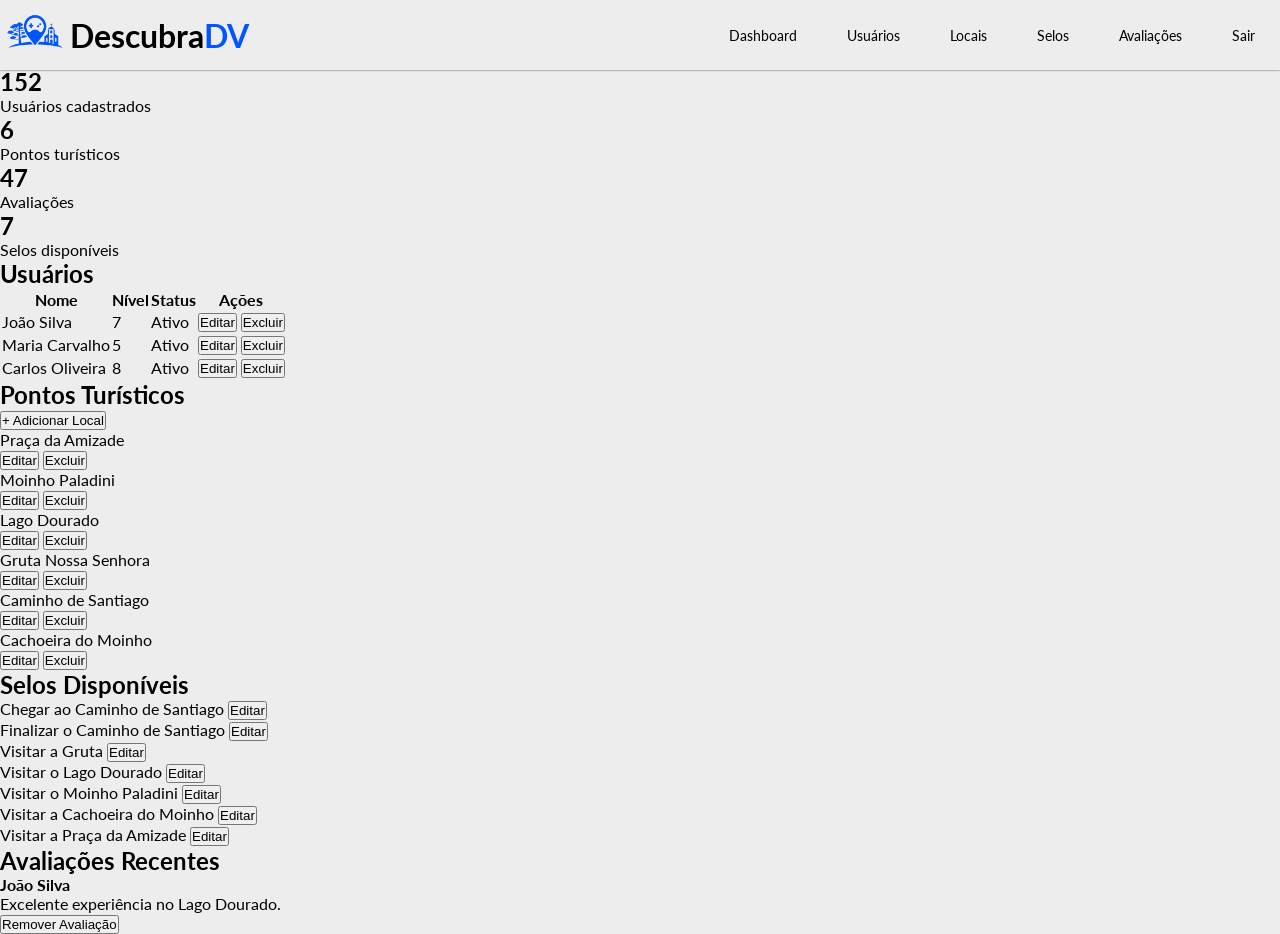
==== admin.html @ 50036736 "Create admin.html" ====
<!DOCTYPE html>

<html lang="pt-br">

<head>
    <meta charset="UTF-8">
    <meta name="viewport" content="width=device-width, initial-scale=1.0">

<link rel="preconnect" href="https://fonts.gstatic.com">
<link href="https://fonts.googleapis.com/css2?family=Lato:wght@400;700;900&display=swap" rel="stylesheet">

<link rel="stylesheet" href="/styles/style.css">
<link rel="stylesheet" href="/styles/style-admin.css">

<title>Painel Administrativo - DescubraDV</title>
```

</head>

<body>

<header class="navbar">
    <div class="brand-container">
        <img src="images/logo.png" alt="logo" class="logo">

    <h1 class="brand">
        Descubra<span>DV</span>
    </h1>
</div>

<nav>
    <ul class="menu">
        <li><a href="#">Dashboard</a></li>
        <li><a href="#">Usuários</a></li>
        <li><a href="#">Locais</a></li>
        <li><a href="#">Selos</a></li>
        <li><a href="#">Avaliações</a></li>
        <li><a href="#">Sair</a></li>
    </ul>
</nav>

</header>

<section class="admin-panel">

<div class="admin-header">
    <h1>Painel Administrativo</h1>
    <p>Gerencie usuários, locais, selos e avaliações.</p>
</div>

<div class="dashboard-cards">

    <div class="card">
        <h2>152</h2>
        <p>Usuários cadastrados</p>
    </div>

    <div class="card">
        <h2>6</h2>
        <p>Pontos turísticos</p>
    </div>

    <div class="card">
        <h2>47</h2>
        <p>Avaliações</p>
    </div>

    <div class="card">
        <h2>7</h2>
        <p>Selos disponíveis</p>
    </div>

</div>

<div class="admin-content">

    <div class="admin-section">

        <h2>Usuários</h2>

        <table>
            <thead>
                <tr>
                    <th>Nome</th>
                    <th>Nível</th>
                    <th>Status</th>
                    <th>Ações</th>
                </tr>
            </thead>

            <tbody>
                <tr>
                    <td>João Silva</td>
                    <td>7</td>
                    <td>Ativo</td>
                    <td>
                        <button class="btn-edit">Editar</button>
                        <button class="btn-delete">Excluir</button>
                    </td>
                </tr>

                <tr>
                    <td>Maria Carvalho</td>
                    <td>5</td>
                    <td>Ativo</td>
                    <td>
                        <button class="btn-edit">Editar</button>
                        <button class="btn-delete">Excluir</button>
                    </td>
                </tr>

                <tr>
                    <td>Carlos Oliveira</td>
                    <td>8</td>
                    <td>Ativo</td>
                    <td>
                        <button class="btn-edit">Editar</button>
                        <button class="btn-delete">Excluir</button>
                    </td>
                </tr>
            </tbody>
        </table>

    </div>

    <div class="admin-section">

        <h2>Pontos Turísticos</h2>

        <button class="btn-add">+ Adicionar Local</button>

        <div class="places-list">

            <div class="place-item">
                <span>Praça da Amizade</span>
                <div>
                    <button class="btn-edit">Editar</button>
                    <button class="btn-delete">Excluir</button>
                </div>
            </div>

            <div class="place-item">
                <span>Moinho Paladini</span>
                <div>
                    <button class="btn-edit">Editar</button>
                    <button class="btn-delete">Excluir</button>
                </div>
            </div>

            <div class="place-item">
                <span>Lago Dourado</span>
                <div>
                    <button class="btn-edit">Editar</button>
                    <button class="btn-delete">Excluir</button>
                </div>
            </div>

            <div class="place-item">
                <span>Gruta Nossa Senhora</span>
                <div>
                    <button class="btn-edit">Editar</button>
                    <button class="btn-delete">Excluir</button>
                </div>
            </div>

            <div class="place-item">
                <span>Caminho de Santiago</span>
                <div>
                    <button class="btn-edit">Editar</button>
                    <button class="btn-delete">Excluir</button>
                </div>
            </div>

            <div class="place-item">
                <span>Cachoeira do Moinho</span>
                <div>
                    <button class="btn-edit">Editar</button>
                    <button class="btn-delete">Excluir</button>
                </div>
            </div>

        </div>

    </div>

    <div class="admin-section">

        <h2>Selos Disponíveis</h2>

        <div class="places-list">

            <div class="place-item">
                <span>Chegar ao Caminho de Santiago</span>
                <button class="btn-edit">Editar</button>
            </div>

            <div class="place-item">
                <span>Finalizar o Caminho de Santiago</span>
                <button class="btn-edit">Editar</button>
            </div>

            <div class="place-item">
                <span>Visitar a Gruta</span>
                <button class="btn-edit">Editar</button>
            </div>

            <div class="place-item">
                <span>Visitar o Lago Dourado</span>
                <button class="btn-edit">Editar</button>
            </div>

            <div class="place-item">
                <span>Visitar o Moinho Paladini</span>
                <button class="btn-edit">Editar</button>
            </div>

            <div class="place-item">
                <span>Visitar a Cachoeira do Moinho</span>
                <button class="btn-edit">Editar</button>
            </div>

            <div class="place-item">
                <span>Visitar a Praça da Amizade</span>
                <button class="btn-edit">Editar</button>
            </div>

        </div>

    </div>

    <div class="admin-section">

        <h2>Avaliações Recentes</h2>

        <div class="review-admin">
            <h4>João Silva</h4>
            <p>Excelente experiência no Lago Dourado.</p>

            <button class="btn-delete">
                Remover Avaliação
            </button>
        </div>

    </div>

</div>

</section>

</body>
</html>
---- styles/style.css ----
:root {
  --cor-principal: #0055FF;
}
:root {
  --cor-secundaria: #ededed;
}
:root {
  --principal-clara: #e0eafb;
}
:root {
  --principal-escura: #002368;
}

* {
    margin: 0;
    padding: 0;
    box-sizing: border-box;
}

/**********/
/*NAV BAR*/
/*********/
ul {
    list-style: none;
}

body {
    background-color: var(--cor-secundaria);
    font-family: 'Lato', sans-serif;
    overflow-x: hidden;
}

.navbar {
    position: fixed;
    top: 0;
    display: flex;
    justify-content: space-between;
    align-items: center;
    width: 100%;
    background-color: var(--cor-secundaria);
    box-shadow: 0px 0px 2px rgb(72, 71, 71);
}

.brand-container {
    display: flex;
    align-items: center;
}

.logo {
    width: 10%;
}

.brand {
    color: rgb(0, 0, 0);
}

.brand span {
    color: var(--cor-principal);
    letter-spacing: -8%;
}

.menu {
    display: flex;
}

.menu li {
    position: relative;
}

.menu li a {
    padding: 25px;
    color: black;
    text-decoration: none;
    font-size: 14px;
    display: block;
}

.menu li a:hover {
    color: var(--cor-secundaria);
    background-color: var(--cor-principal);
}


.profile {
    display: flex;
    align-items: center;
    gap: 5px;
    padding: 0 20px;
}

.profile-info {
    display: flex;
    flex-direction: column;
    align-items: flex-end;
}

.profile-info p {
    margin: 0;
    font-size: 14px;
    font-weight: bold;
}

.xp-bar {
    width: 100px;
    height: 10px;
    background-color: #cfcfcf;
    border-radius: 20px;
    overflow: hidden;
    margin-top: 5px;
}

.xp-fill {
    width: 70%;
    height: 100%;
    background-color: var(--cor-principal);
}

.profile img {
    width: 55px;
    height: 55px;
    border-radius: 50%;
    object-fit: cover;
}

/**********/
/*HOME PAGE*/
/*********/

.home{
    display: flex;
    flex-direction: column;
    align-items:center;
    justify-content: center;
    height: 100vh;
    background: url('/images/cidade.jpg');
    background-size: cover;
    background-color: rgba(0, 0, 0, 0.5);
    background-blend-mode: darken;
}

.home h1{
    font-size: 70px;
    color: var(--cor-secundaria);
    font-weight: 700;
}

.search-box{
    margin:30px;
    width: 500px;
    height: 40px;

    display: flex;
    align-items: center;

    background: var(--cor-secundaria);
    border-radius: 45px;

    overflow: hidden;
    border-color: #002368;
    box-shadow: 0px 5px 15px black;
}

.search-box button{
    width: 70px;
    height:100%;

    border: none;

    background: var(--cor-principal);
    color: var(--cor-secundaria);
    cursor: pointer;
}

.search-box button:hover{
    background: var(--principal-escura); 
}

.search-box input{
    font-size: 15px;
    flex: 1;
    border: none;
    outline: none;
    height:100%;
    padding: 0 20px;
}

.search{
    height: 30px;
}

/**********/
/* SELOS */
/*********/

.badges{
    background-color: var(--principal-clara);
    height: 100vh;
}

.badges .content{
    padding: 50px;
    margin: 0 auto;
}

.badges .badges-container{
    display: grid;
    grid-template-columns: repeat(4, 1fr);
    gap: 40px;
}

.badges .badges-container .badge{
    display: flex;
    flex-direction: column;
    align-items: flex-start;
    padding: 20px;
    background-color: var(--cor-secundaria);
    border-radius: 10px;
    box-shadow: 0 0 5px var(--principal-escura);
}

.badges .badges-container .badge:hover{
    transition: all 0.3s ease;
    box-shadow: 0 0 10px var(--principal-escura);
    cursor: pointer;
}

.badges .badges-container .badge .progress-bar{
    width: 100px;
    height: 10px;
    background-color: #cfcfcf;
    border-radius: 20px;
    overflow: hidden;
    margin-top: 5px;
}

.badges .badges-container .badge .progress-bar .xp-fill1{
    background-color: var(--cor-principal);
    width: 100%;
    height: 100%
}

.badges .badges-container .badge .progress-bar .xp-fill2{
    background-color: var(--cor-principal);
    width: 50%;
    height: 100%
}

.badges .badges-container .badge .progress-bar .xp-fill3{
    background-color: var(--cor-principal);
    width: 0%;
    height: 100%
}

.badges .badges-container img{
    height: 100px;
}

.badges .text h2{
    font-size: 40px;
}

.badges .text p{
    font-size: 20px;
    margin-top: 20px;
    margin-bottom: 20px;
}

/**********/
/* REVIEWS */
/*********/

.reviews{
    background-color: var(--cor-secundaria);
    height: 100vh;
    display: flex;
    flex-direction: column;
    justify-content: center;
}

.reviews .review-block{
    padding: 50px;
    background-color: var(--principal-clara);
    height: 70%;
    width: 100%;
    margin: 0 auto;
    box-shadow: 0 0 8px var(--principal-escura);
}

.reviews .review-block h2{
    font-size: 40px;
}

.reviews .review-block p{
    font-size: 20px;
    margin-top: 20px;
}

.reviews .review-block .comments{
    display: flex;
    gap: 40px;
    margin-top: 40px;
}

.reviews .review-block .comments .comment{
    padding: 20px;
    width: 30%;
    background-color: var(--cor-secundaria);
    border-radius: 10px;
    box-shadow: 0 0 5px var(--principal-escura);
}

.reviews .review-block .comments .comment img{
    width: 110px;
    padding: 10px 0;
}

/**********/
/* LUGARES */
/*********/

.places{
    padding: 50px;
    background-color: var(--principal-clara);
}

.places .images{
    display: grid;
    grid-template-columns: repeat(3, 1fr);
    gap: 40px;
    justify-items: center;
}

.places .images img{
    width: 300px;
    height: 250px;
    object-fit: cover;
    border-radius: 10px;
    box-shadow: 0 0 5px var(--principal-escura);
}

.places .images img:hover{
    transition: all 0.3s ease;
    width: 320px;
    height: 270px;
    margin: -20px;
    box-shadow: 0 0 10px var(--principal-escura);
    filter: brightness(90%);
    cursor: pointer;
}

/**********/
/* RANKING */
/*********/

.ranking{
    background-color: var(--cor-secundaria);
    height: 100vh;
    display: flex;
    flex-direction: column;
    justify-content: center;
}

.ranking img{
    width: 60px;
}

.ranking .top-tier{
    display: flex;
    justify-content: center;
    gap: 10px;
    margin-top: 100px;
}

.ranking .top-tier .tier{
    width: 15%;
    display: flex;
    flex-direction: column;
    align-items: center;
    gap: 10px;
    padding: 20px;
    background-color: var(--principal-escura);
    color: var(--cor-secundaria);
    border-radius: 5px;
    box-shadow: 0 0 5px var(--principal-escura);
}

.ranking .top-tier .tier img{
    width: 80px;
}

.ranking .bottom-tier{
    display: flex;
    flex-direction: column;
    align-items: center;
    gap: 10px;
    margin-top: 40px;
}

.ranking .bottom-tier h3{
    font-size: 20px;
}

.ranking .bottom-tier p{
    font-size: 16px;
}

.ranking .bottom-tier .tier{
    height: 15%;
    width: 80%;
    display: flex;
    gap: 10px;
    align-items: center;
    padding: 10px 20px;
    background-color: var(--principal-clara);
    border-radius: 5px;
    box-shadow: 0 0 5px var(--principal-escura);
}

.ranking .your-position{
    margin-top: 5px;
    height: 10%;
    width: 100%;
    display: flex;
    gap: 10px;
    align-items: center;
    padding: 10px 20px;
    background-color: var(--principal-clara);
    border-radius: 5px;
    box-shadow: 0 0 5px var(--principal-escura);
}

/**********************/
/* RESPONSIVIDADE */
/**********************/

@media (max-width: 1032px){

    .menu{
        flex-wrap: wrap;
        justify-content: center;
    }

    .badges .badges-container{
        grid-template-columns: repeat(2, 1fr);
    }

    .reviews .review-block .comments{
        flex-wrap: wrap;
        justify-content: center;
    }

    .reviews .review-block .comments .comment{
        width: 45%;
    }

    .places .images{
        grid-template-columns: repeat(2, 1fr);
    }

    .ranking .top-tier{
        flex-wrap: wrap;
    }

    .ranking .top-tier .tier{
        width: 30%;
    }
}

/**********/
/* CELULAR */
/**********/

@media (max-width: 768px){

    /**********/
    /* NAVBAR */
    /**********/

    .navbar{
        flex-direction: column;
        padding: 10px 0;
    }

    .brand-container{
        justify-content: center;
    }

    .menu{
        justify-content: center;
    }

    .menu li a{
        padding: 15px;
        font-size: 13px;
    }

    .profile{
        margin-top: 10px;
    }

    /**********/
    /* HOME */
    /**********/

    .home h1{
        font-size: 40px;
        text-align: center;
        padding: 0 20px;
    }

    .search-box{
        width: 90%;
    }

    /**********/
    /* SELOS */
    /**********/

    .badges{
        height: auto;
        padding: 50px 0;
    }

    .badges .content{
        padding: 20px;
    }

    .badges .badges-container{
        grid-template-columns: 1fr;
    }

    /**********/
    /* REVIEWS */
    /**********/

    .reviews{
        height: auto;
        padding: 50px 0;
    }

    .reviews .review-block{
        width: 95%;
        height: auto;
        padding: 20px;
    }

    .reviews .review-block .comments{
        flex-direction: column;
        align-items: center;
    }

    .reviews .review-block .comments .comment{
        width: 100%;
    }

    /**********/
    /* LUGARES */
    /**********/

    .places .images{
        grid-template-columns: 1fr;
    }

    .places .images img{
        width: 100%;
        max-width: 320px;
    }

    .places .images img:hover{
        width: 100%;
        margin: 0;
    }

    /**********/
    /* RANKING */
    /**********/

    .ranking{
        height: auto;
        padding: 50px 0;
    }

    .ranking .top-tier{
        flex-direction: column;
        align-items: center;
    }

    .ranking .top-tier .tier{
        width: 90%;
    }

    .ranking .bottom-tier .tier{
        width: 95%;
    }

    .ranking .your-position{
        width: 95%;
        margin: 20px auto;
    }
}
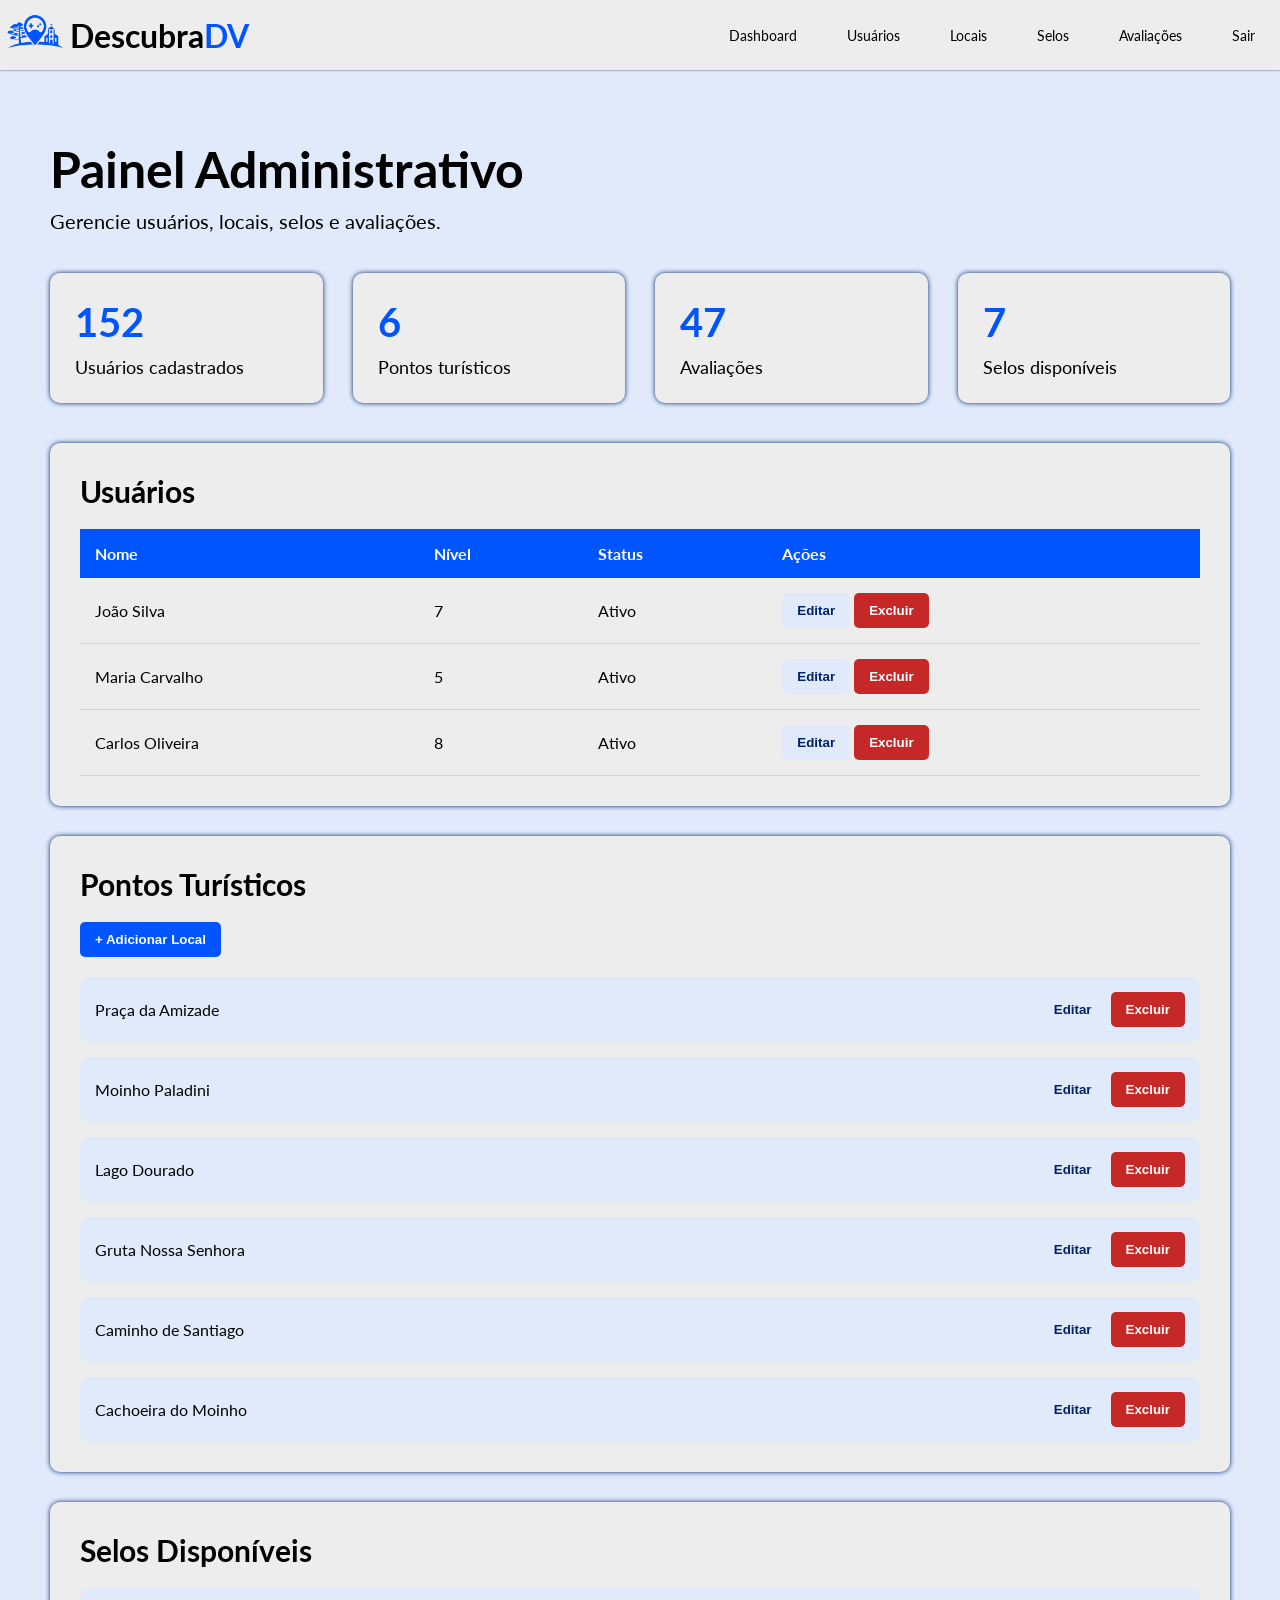
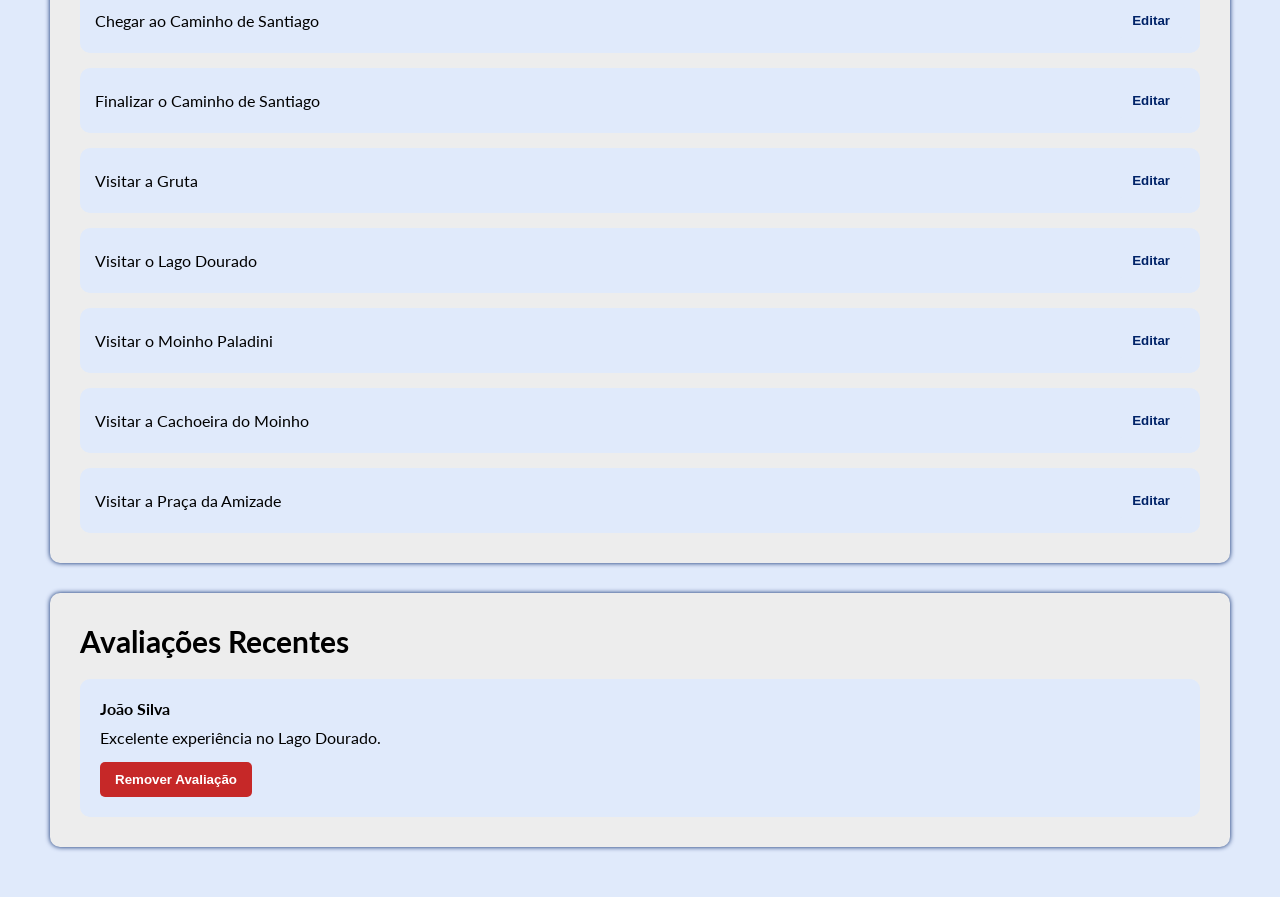
==== commit 19f15ca7: "padronização de arquivos" ====
--- a/admin.html
+++ b/admin.html
@@ -9,8 +9,8 @@
 <link rel="preconnect" href="https://fonts.gstatic.com">
 <link href="https://fonts.googleapis.com/css2?family=Lato:wght@400;700;900&display=swap" rel="stylesheet">
 
-<link rel="stylesheet" href="/styles/style.css">
-<link rel="stylesheet" href="/styles/style-admin.css">
+<link rel="stylesheet" href="/styles/user-style.css">
+<link rel="stylesheet" href="/styles/admin-style.css">
 
 <title>Painel Administrativo - DescubraDV</title>
 ```
--- a/styles/user-style.css
+++ b/styles/user-style.css
@@ -0,0 +1,600 @@
+:root {
+  --cor-principal: #0055FF;
+}
+:root {
+  --cor-secundaria: #ededed;
+}
+:root {
+  --principal-clara: #e0eafb;
+}
+:root {
+  --principal-escura: #002368;
+}
+
+* {
+    margin: 0;
+    padding: 0;
+    box-sizing: border-box;
+}
+
+/**********/
+/*NAV BAR*/
+/*********/
+ul {
+    list-style: none;
+}
+
+body {
+    background-color: var(--cor-secundaria);
+    font-family: 'Lato', sans-serif;
+    overflow-x: hidden;
+}
+
+.navbar {
+    position: fixed;
+    top: 0;
+    display: flex;
+    justify-content: space-between;
+    align-items: center;
+    width: 100%;
+    background-color: var(--cor-secundaria);
+    box-shadow: 0px 0px 2px rgb(72, 71, 71);
+}
+
+.brand-container {
+    display: flex;
+    align-items: center;
+}
+
+.logo {
+    width: 10%;
+}
+
+.brand {
+    color: rgb(0, 0, 0);
+}
+
+.brand span {
+    color: var(--cor-principal);
+    letter-spacing: -8%;
+}
+
+.menu {
+    display: flex;
+}
+
+.menu li {
+    position: relative;
+}
+
+.menu li a {
+    padding: 25px;
+    color: black;
+    text-decoration: none;
+    font-size: 14px;
+    display: block;
+}
+
+.menu li a:hover {
+    color: var(--cor-secundaria);
+    background-color: var(--cor-principal);
+}
+
+
+.profile {
+    display: flex;
+    align-items: center;
+    gap: 5px;
+    padding: 0 20px;
+}
+
+.profile-info {
+    display: flex;
+    flex-direction: column;
+    align-items: flex-end;
+}
+
+.profile-info p {
+    margin: 0;
+    font-size: 14px;
+    font-weight: bold;
+}
+
+.xp-bar {
+    width: 100px;
+    height: 10px;
+    background-color: #cfcfcf;
+    border-radius: 20px;
+    overflow: hidden;
+    margin-top: 5px;
+}
+
+.xp-fill {
+    width: 70%;
+    height: 100%;
+    background-color: var(--cor-principal);
+}
+
+.profile img {
+    width: 55px;
+    height: 55px;
+    border-radius: 50%;
+    object-fit: cover;
+}
+
+/**********/
+/*HOME PAGE*/
+/*********/
+
+.home{
+    display: flex;
+    flex-direction: column;
+    align-items:center;
+    justify-content: center;
+    height: 100vh;
+    background: url('/images/cidade.jpg');
+    background-size: cover;
+    background-color: rgba(0, 0, 0, 0.5);
+    background-blend-mode: darken;
+}
+
+.home h1{
+    font-size: 70px;
+    color: var(--cor-secundaria);
+    font-weight: 700;
+}
+
+.search-box{
+    margin:30px;
+    width: 500px;
+    height: 40px;
+
+    display: flex;
+    align-items: center;
+
+    background: var(--cor-secundaria);
+    border-radius: 45px;
+
+    overflow: hidden;
+    border-color: #002368;
+    box-shadow: 0px 5px 15px black;
+}
+
+.search-box button{
+    width: 70px;
+    height:100%;
+
+    border: none;
+
+    background: var(--cor-principal);
+    color: var(--cor-secundaria);
+    cursor: pointer;
+}
+
+.search-box button:hover{
+    background: var(--principal-escura); 
+}
+
+.search-box input{
+    font-size: 15px;
+    flex: 1;
+    border: none;
+    outline: none;
+    height:100%;
+    padding: 0 20px;
+}
+
+.search{
+    height: 30px;
+}
+
+/**********/
+/* SELOS */
+/*********/
+
+.badges{
+    background-color: var(--principal-clara);
+    height: 100vh;
+}
+
+.badges .content{
+    padding: 50px;
+    margin: 0 auto;
+}
+
+.badges .badges-container{
+    display: grid;
+    grid-template-columns: repeat(4, 1fr);
+    gap: 40px;
+}
+
+.badges .badges-container .badge{
+    display: flex;
+    flex-direction: column;
+    align-items: flex-start;
+    padding: 20px;
+    background-color: var(--cor-secundaria);
+    border-radius: 10px;
+    box-shadow: 0 0 5px var(--principal-escura);
+}
+
+.badges .badges-container .badge:hover{
+    transition: all 0.3s ease;
+    box-shadow: 0 0 10px var(--principal-escura);
+    cursor: pointer;
+}
+
+.badges .badges-container .badge .progress-bar{
+    width: 100px;
+    height: 10px;
+    background-color: #cfcfcf;
+    border-radius: 20px;
+    overflow: hidden;
+    margin-top: 5px;
+}
+
+.badges .badges-container .badge .progress-bar .xp-fill1{
+    background-color: var(--cor-principal);
+    width: 100%;
+    height: 100%
+}
+
+.badges .badges-container .badge .progress-bar .xp-fill2{
+    background-color: var(--cor-principal);
+    width: 50%;
+    height: 100%
+}
+
+.badges .badges-container .badge .progress-bar .xp-fill3{
+    background-color: var(--cor-principal);
+    width: 0%;
+    height: 100%
+}
+
+.badges .badges-container img{
+    height: 100px;
+}
+
+.badges .text h2{
+    font-size: 40px;
+}
+
+.badges .text p{
+    font-size: 20px;
+    margin-top: 20px;
+    margin-bottom: 20px;
+}
+
+/**********/
+/* REVIEWS */
+/*********/
+
+.reviews{
+    background-color: var(--cor-secundaria);
+    height: 100vh;
+    display: flex;
+    flex-direction: column;
+    justify-content: center;
+}
+
+.reviews .review-block{
+    padding: 50px;
+    background-color: var(--principal-clara);
+    height: 70%;
+    width: 100%;
+    margin: 0 auto;
+    box-shadow: 0 0 8px var(--principal-escura);
+}
+
+.reviews .review-block h2{
+    font-size: 40px;
+}
+
+.reviews .review-block p{
+    font-size: 20px;
+    margin-top: 20px;
+}
+
+.reviews .review-block .comments{
+    display: flex;
+    gap: 40px;
+    margin-top: 40px;
+}
+
+.reviews .review-block .comments .comment{
+    padding: 20px;
+    width: 30%;
+    background-color: var(--cor-secundaria);
+    border-radius: 10px;
+    box-shadow: 0 0 5px var(--principal-escura);
+}
+
+.reviews .review-block .comments .comment img{
+    width: 110px;
+    padding: 10px 0;
+}
+
+/**********/
+/* LUGARES */
+/*********/
+
+.places{
+    padding: 50px;
+    background-color: var(--principal-clara);
+}
+
+.places .images{
+    display: grid;
+    grid-template-columns: repeat(3, 1fr);
+    gap: 40px;
+    justify-items: center;
+}
+
+.places .images img{
+    width: 300px;
+    height: 250px;
+    object-fit: cover;
+    border-radius: 10px;
+    box-shadow: 0 0 5px var(--principal-escura);
+}
+
+.places .images img:hover{
+    transition: all 0.3s ease;
+    width: 320px;
+    height: 270px;
+    margin: -20px;
+    box-shadow: 0 0 10px var(--principal-escura);
+    filter: brightness(90%);
+    cursor: pointer;
+}
+
+/**********/
+/* RANKING */
+/*********/
+
+.ranking{
+    background-color: var(--cor-secundaria);
+    height: 100vh;
+    display: flex;
+    flex-direction: column;
+    justify-content: center;
+}
+
+.ranking img{
+    width: 60px;
+}
+
+.ranking .top-tier{
+    display: flex;
+    justify-content: center;
+    gap: 10px;
+    margin-top: 100px;
+}
+
+.ranking .top-tier .tier{
+    width: 15%;
+    display: flex;
+    flex-direction: column;
+    align-items: center;
+    gap: 10px;
+    padding: 20px;
+    background-color: var(--principal-escura);
+    color: var(--cor-secundaria);
+    border-radius: 5px;
+    box-shadow: 0 0 5px var(--principal-escura);
+}
+
+.ranking .top-tier .tier img{
+    width: 80px;
+}
+
+.ranking .bottom-tier{
+    display: flex;
+    flex-direction: column;
+    align-items: center;
+    gap: 10px;
+    margin-top: 40px;
+}
+
+.ranking .bottom-tier h3{
+    font-size: 20px;
+}
+
+.ranking .bottom-tier p{
+    font-size: 16px;
+}
+
+.ranking .bottom-tier .tier{
+    height: 15%;
+    width: 80%;
+    display: flex;
+    gap: 10px;
+    align-items: center;
+    padding: 10px 20px;
+    background-color: var(--principal-clara);
+    border-radius: 5px;
+    box-shadow: 0 0 5px var(--principal-escura);
+}
+
+.ranking .your-position{
+    margin-top: 5px;
+    height: 10%;
+    width: 100%;
+    display: flex;
+    gap: 10px;
+    align-items: center;
+    padding: 10px 20px;
+    background-color: var(--principal-clara);
+    border-radius: 5px;
+    box-shadow: 0 0 5px var(--principal-escura);
+}
+
+/**********************/
+/* RESPONSIVIDADE */
+/**********************/
+
+@media (max-width: 1032px){
+
+    .menu{
+        flex-wrap: wrap;
+        justify-content: center;
+    }
+
+    .badges .badges-container{
+        grid-template-columns: repeat(2, 1fr);
+    }
+
+    .reviews .review-block .comments{
+        flex-wrap: wrap;
+        justify-content: center;
+    }
+
+    .reviews .review-block .comments .comment{
+        width: 45%;
+    }
+
+    .places .images{
+        grid-template-columns: repeat(2, 1fr);
+    }
+
+    .ranking .top-tier{
+        flex-wrap: wrap;
+    }
+
+    .ranking .top-tier .tier{
+        width: 30%;
+    }
+}
+
+/**********/
+/* CELULAR */
+/**********/
+
+@media (max-width: 768px){
+
+    /**********/
+    /* NAVBAR */
+    /**********/
+
+    .navbar{
+        flex-direction: column;
+        padding: 10px 0;
+    }
+
+    .brand-container{
+        justify-content: center;
+    }
+
+    .menu{
+        justify-content: center;
+    }
+
+    .menu li a{
+        padding: 15px;
+        font-size: 13px;
+    }
+
+    .profile{
+        margin-top: 10px;
+    }
+
+    /**********/
+    /* HOME */
+    /**********/
+
+    .home h1{
+        font-size: 40px;
+        text-align: center;
+        padding: 0 20px;
+    }
+
+    .search-box{
+        width: 90%;
+    }
+
+    /**********/
+    /* SELOS */
+    /**********/
+
+    .badges{
+        height: auto;
+        padding: 50px 0;
+    }
+
+    .badges .content{
+        padding: 20px;
+    }
+
+    .badges .badges-container{
+        grid-template-columns: 1fr;
+    }
+
+    /**********/
+    /* REVIEWS */
+    /**********/
+
+    .reviews{
+        height: auto;
+        padding: 50px 0;
+    }
+
+    .reviews .review-block{
+        width: 95%;
+        height: auto;
+        padding: 20px;
+    }
+
+    .reviews .review-block .comments{
+        flex-direction: column;
+        align-items: center;
+    }
+
+    .reviews .review-block .comments .comment{
+        width: 100%;
+    }
+
+    /**********/
+    /* LUGARES */
+    /**********/
+
+    .places .images{
+        grid-template-columns: 1fr;
+    }
+
+    .places .images img{
+        width: 100%;
+        max-width: 320px;
+    }
+
+    .places .images img:hover{
+        width: 100%;
+        margin: 0;
+    }
+
+    /**********/
+    /* RANKING */
+    /**********/
+
+    .ranking{
+        height: auto;
+        padding: 50px 0;
+    }
+
+    .ranking .top-tier{
+        flex-direction: column;
+        align-items: center;
+    }
+
+    .ranking .top-tier .tier{
+        width: 90%;
+    }
+
+    .ranking .bottom-tier .tier{
+        width: 95%;
+    }
+
+    .ranking .your-position{
+        width: 95%;
+        margin: 20px auto;
+    }
+}
--- a/styles/admin-style.css
+++ b/styles/admin-style.css
@@ -0,0 +1,186 @@
+/****************/
+/* ADMIN PANEL */
+/****************/
+
+.admin-panel{
+    background-color: var(--principal-clara);
+    min-height: 100vh;
+    padding: 120px 50px 50px;
+}
+
+.admin-header{
+    margin-bottom: 40px;
+}
+
+.admin-header h1{
+    font-size: 50px;
+}
+
+.admin-header p{
+    font-size: 20px;
+    margin-top: 10px;
+}
+
+/**************/
+/* ESTATÍSTICAS */
+/**************/
+
+.dashboard-cards{
+    display: grid;
+    grid-template-columns: repeat(4, 1fr);
+    gap: 30px;
+    margin-bottom: 40px;
+}
+
+.dashboard-cards .card{
+    background-color: var(--cor-secundaria);
+    padding: 25px;
+    border-radius: 10px;
+    box-shadow: 0 0 5px var(--principal-escura);
+}
+
+.dashboard-cards .card:hover{
+    transition: all .3s ease;
+    box-shadow: 0 0 10px var(--principal-escura);
+}
+
+.dashboard-cards .card h2{
+    color: var(--cor-principal);
+    font-size: 40px;
+}
+
+.dashboard-cards .card p{
+    margin-top: 10px;
+    font-size: 18px;
+}
+
+/**************/
+/* SEÇÕES */
+/**************/
+
+.admin-content{
+    display: flex;
+    flex-direction: column;
+    gap: 30px;
+}
+
+.admin-section{
+    background-color: var(--cor-secundaria);
+    padding: 30px;
+    border-radius: 10px;
+    box-shadow: 0 0 5px var(--principal-escura);
+}
+
+.admin-section h2{
+    margin-bottom: 20px;
+    font-size: 30px;
+}
+
+/**************/
+/* TABELAS */
+/**************/
+
+table{
+    width: 100%;
+    border-collapse: collapse;
+}
+
+thead{
+    background-color: var(--cor-principal);
+    color: white;
+}
+
+th{
+    padding: 15px;
+    text-align: left;
+}
+
+td{
+    padding: 15px;
+    border-bottom: 1px solid #d4d4d4;
+}
+
+tbody tr:hover{
+    background-color: var(--principal-clara);
+}
+
+/**************/
+/* BOTÕES */
+/**************/
+
+.btn-add,
+.btn-edit,
+.btn-delete{
+    border: none;
+    padding: 10px 15px;
+    border-radius: 5px;
+    cursor: pointer;
+    font-weight: bold;
+}
+
+.btn-add{
+    background-color: var(--cor-principal);
+    color: white;
+    margin-bottom: 20px;
+}
+
+.btn-add:hover{
+    background-color: var(--principal-escura);
+}
+
+.btn-edit{
+    background-color: var(--principal-clara);
+    color: var(--principal-escura);
+}
+
+.btn-edit:hover{
+    background-color: #c8dafc;
+}
+
+.btn-delete{
+    background-color: #c62828;
+    color: white;
+}
+
+.btn-delete:hover{
+    background-color: #8e0000;
+}
+
+/**************/
+/* LOCAIS */
+/**************/
+
+.places-list{
+    display: flex;
+    flex-direction: column;
+    gap: 15px;
+}
+
+.place-item{
+    display: flex;
+    justify-content: space-between;
+    align-items: center;
+
+    padding: 15px;
+    border-radius: 10px;
+
+    background-color: var(--principal-clara);
+}
+
+/**************/
+/* AVALIAÇÕES */
+/**************/
+
+.review-admin{
+    background-color: var(--principal-clara);
+    padding: 20px;
+    border-radius: 10px;
+}
+
+.review-admin h4{
+    margin-bottom: 10px;
+}
+
+.review-admin p{
+    margin-bottom: 15px;
+}
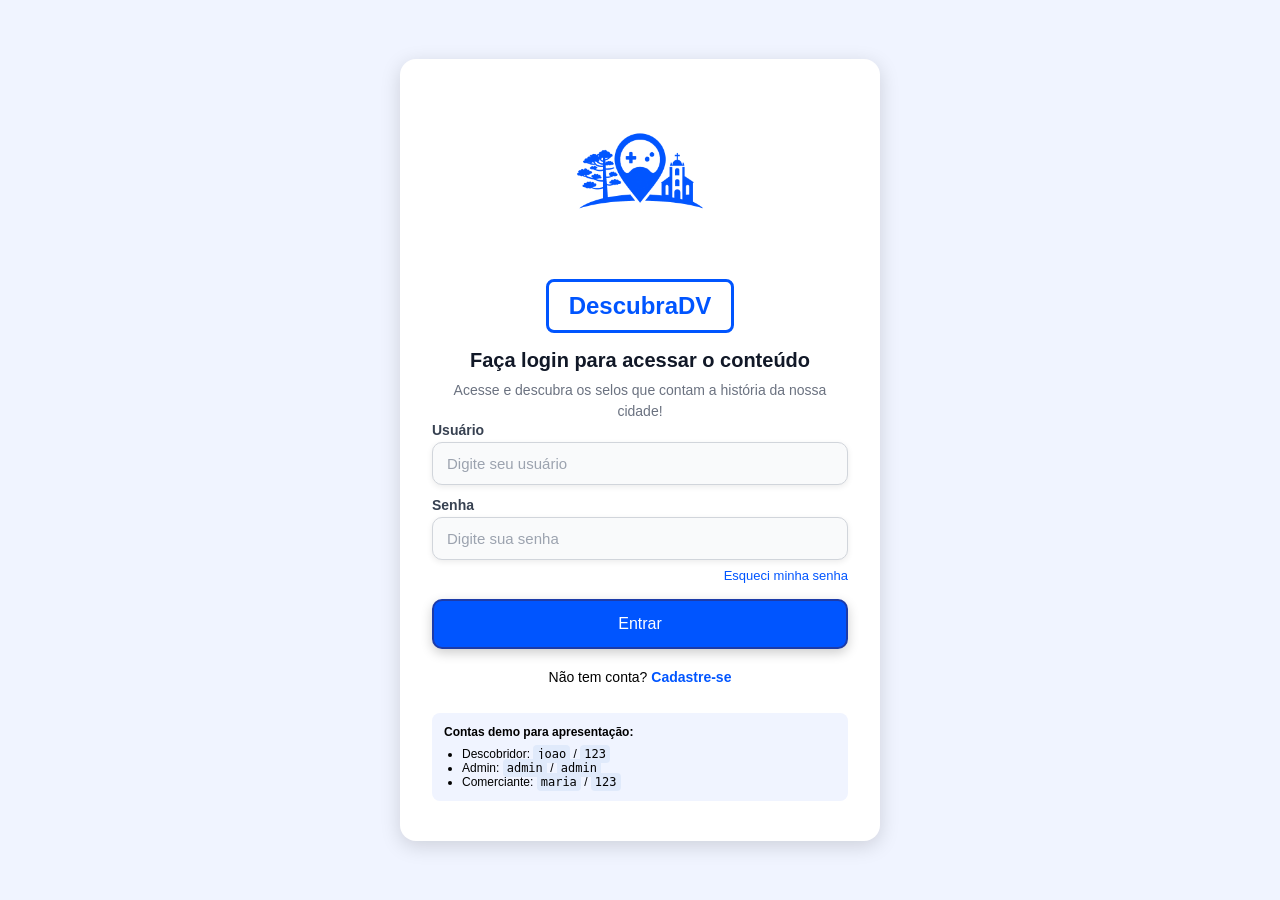
==== commit 533239c3: "conectando paginas e mocando dados" ====
--- a/admin.html
+++ b/admin.html
@@ -1,251 +1,127 @@
 <!DOCTYPE html>
-
 <html lang="pt-br">
-
 <head>
     <meta charset="UTF-8">
     <meta name="viewport" content="width=device-width, initial-scale=1.0">
-
-<link rel="preconnect" href="https://fonts.gstatic.com">
-<link href="https://fonts.googleapis.com/css2?family=Lato:wght@400;700;900&display=swap" rel="stylesheet">
-
-<link rel="stylesheet" href="/styles/user-style.css">
-<link rel="stylesheet" href="/styles/admin-style.css">
-
-<title>Painel Administrativo - DescubraDV</title>
-```
-
+    <link rel="preconnect" href="https://fonts.gstatic.com">
+    <link href="https://fonts.googleapis.com/css2?family=Lato:wght@400;700;900&display=swap" rel="stylesheet">
+    <link rel="stylesheet" href="styles/user-style.css">
+    <link rel="stylesheet" href="styles/admin-style.css">
+    <title>Painel Administrativo - DescubraDV</title>
 </head>
-
 <body>
 
 <header class="navbar">
     <div class="brand-container">
-        <img src="images/logo.png" alt="logo" class="logo">
+        <img src="images/logo.png" alt="logo" class="logo" onerror="this.style.display='none'">
+        <h1 class="brand">
+            Descubra<span>DV</span>
+        </h1>
+    </div>
 
-    <h1 class="brand">
-        Descubra<span>DV</span>
-    </h1>
-</div>
-
-<nav>
-    <ul class="menu">
-        <li><a href="#">Dashboard</a></li>
-        <li><a href="#">Usuários</a></li>
-        <li><a href="#">Locais</a></li>
-        <li><a href="#">Selos</a></li>
-        <li><a href="#">Avaliações</a></li>
-        <li><a href="#">Sair</a></li>
-    </ul>
-</nav>
-
+    <nav>
+        <ul class="menu">
+            <li><a href="#dashboard">Dashboard</a></li>
+            <li><a href="#codigos">Códigos</a></li>
+            <li><a href="#usuarios">Usuários</a></li>
+            <li><a href="#locais">Locais</a></li>
+            <li><a href="#selos">Selos</a></li>
+            <li><a href="#avaliacoes">Avaliações</a></li>
+            <li><a href="#" data-logout>Sair</a></li>
+        </ul>
+    </nav>
 </header>
 
 <section class="admin-panel">
 
-<div class="admin-header">
+<div class="admin-header" id="dashboard">
     <h1>Painel Administrativo</h1>
     <p>Gerencie usuários, locais, selos e avaliações.</p>
 </div>
 
 <div class="dashboard-cards">
-
     <div class="card">
         <h2>152</h2>
         <p>Usuários cadastrados</p>
     </div>
-
     <div class="card">
         <h2>6</h2>
         <p>Pontos turísticos</p>
     </div>
-
     <div class="card">
         <h2>47</h2>
         <p>Avaliações</p>
     </div>
-
     <div class="card">
         <h2>7</h2>
         <p>Selos disponíveis</p>
     </div>
-
 </div>
 
 <div class="admin-content">
 
-    <div class="admin-section">
+    <div class="admin-section" id="codigos">
+        <h2>Códigos do dia (check-in)</h2>
+        <p>Estes códigos mudam automaticamente a cada dia para evitar fraudes.</p>
+        <div class="places-list" id="codigos-dia"></div>
+    </div>
 
+    <div class="admin-section" id="usuarios">
         <h2>Usuários</h2>
-
         <table>
             <thead>
                 <tr>
                     <th>Nome</th>
+                    <th>Tipo</th>
                     <th>Nível</th>
                     <th>Status</th>
                     <th>Ações</th>
                 </tr>
             </thead>
-
-            <tbody>
-                <tr>
-                    <td>João Silva</td>
-                    <td>7</td>
-                    <td>Ativo</td>
-                    <td>
-                        <button class="btn-edit">Editar</button>
-                        <button class="btn-delete">Excluir</button>
-                    </td>
-                </tr>
-
-                <tr>
-                    <td>Maria Carvalho</td>
-                    <td>5</td>
-                    <td>Ativo</td>
-                    <td>
-                        <button class="btn-edit">Editar</button>
-                        <button class="btn-delete">Excluir</button>
-                    </td>
-                </tr>
-
-                <tr>
-                    <td>Carlos Oliveira</td>
-                    <td>8</td>
-                    <td>Ativo</td>
-                    <td>
-                        <button class="btn-edit">Editar</button>
-                        <button class="btn-delete">Excluir</button>
-                    </td>
-                </tr>
-            </tbody>
+            <tbody id="users-tbody"></tbody>
         </table>
-
     </div>
 
-    <div class="admin-section">
-
+    <div class="admin-section" id="locais">
         <h2>Pontos Turísticos</h2>
-
         <button class="btn-add">+ Adicionar Local</button>
-
         <div class="places-list">
-
-            <div class="place-item">
-                <span>Praça da Amizade</span>
-                <div>
-                    <button class="btn-edit">Editar</button>
-                    <button class="btn-delete">Excluir</button>
-                </div>
-            </div>
-
-            <div class="place-item">
-                <span>Moinho Paladini</span>
-                <div>
-                    <button class="btn-edit">Editar</button>
-                    <button class="btn-delete">Excluir</button>
-                </div>
-            </div>
-
-            <div class="place-item">
-                <span>Lago Dourado</span>
-                <div>
-                    <button class="btn-edit">Editar</button>
-                    <button class="btn-delete">Excluir</button>
-                </div>
-            </div>
-
-            <div class="place-item">
-                <span>Gruta Nossa Senhora</span>
-                <div>
-                    <button class="btn-edit">Editar</button>
-                    <button class="btn-delete">Excluir</button>
-                </div>
-            </div>
-
-            <div class="place-item">
-                <span>Caminho de Santiago</span>
-                <div>
-                    <button class="btn-edit">Editar</button>
-                    <button class="btn-delete">Excluir</button>
-                </div>
-            </div>
-
-            <div class="place-item">
-                <span>Cachoeira do Moinho</span>
-                <div>
-                    <button class="btn-edit">Editar</button>
-                    <button class="btn-delete">Excluir</button>
-                </div>
-            </div>
-
+            <div class="place-item"><span>Praça da Amizade</span><div><button class="btn-edit">Editar</button><button class="btn-delete">Excluir</button></div></div>
+            <div class="place-item"><span>Moinho Paladini</span><div><button class="btn-edit">Editar</button><button class="btn-delete">Excluir</button></div></div>
+            <div class="place-item"><span>Lago Dourado</span><div><button class="btn-edit">Editar</button><button class="btn-delete">Excluir</button></div></div>
+            <div class="place-item"><span>Gruta Nossa Senhora</span><div><button class="btn-edit">Editar</button><button class="btn-delete">Excluir</button></div></div>
+            <div class="place-item"><span>Caminho de Santiago</span><div><button class="btn-edit">Editar</button><button class="btn-delete">Excluir</button></div></div>
+            <div class="place-item"><span>Cachoeira do Moinho</span><div><button class="btn-edit">Editar</button><button class="btn-delete">Excluir</button></div></div>
         </div>
-
     </div>
 
-    <div class="admin-section">
-
+    <div class="admin-section" id="selos">
         <h2>Selos Disponíveis</h2>
-
         <div class="places-list">
-
-            <div class="place-item">
-                <span>Chegar ao Caminho de Santiago</span>
-                <button class="btn-edit">Editar</button>
-            </div>
-
-            <div class="place-item">
-                <span>Finalizar o Caminho de Santiago</span>
-                <button class="btn-edit">Editar</button>
-            </div>
-
-            <div class="place-item">
-                <span>Visitar a Gruta</span>
-                <button class="btn-edit">Editar</button>
-            </div>
-
-            <div class="place-item">
-                <span>Visitar o Lago Dourado</span>
-                <button class="btn-edit">Editar</button>
-            </div>
-
-            <div class="place-item">
-                <span>Visitar o Moinho Paladini</span>
-                <button class="btn-edit">Editar</button>
-            </div>
-
-            <div class="place-item">
-                <span>Visitar a Cachoeira do Moinho</span>
-                <button class="btn-edit">Editar</button>
-            </div>
-
-            <div class="place-item">
-                <span>Visitar a Praça da Amizade</span>
-                <button class="btn-edit">Editar</button>
-            </div>
-
+            <div class="place-item"><span>Chegar ao Caminho de Santiago</span><button class="btn-edit">Editar</button></div>
+            <div class="place-item"><span>Finalizar o Caminho de Santiago</span><button class="btn-edit">Editar</button></div>
+            <div class="place-item"><span>Visitar a Gruta</span><button class="btn-edit">Editar</button></div>
+            <div class="place-item"><span>Visitar o Lago Dourado</span><button class="btn-edit">Editar</button></div>
+            <div class="place-item"><span>Visitar o Moinho Paladini</span><button class="btn-edit">Editar</button></div>
+            <div class="place-item"><span>Visitar a Cachoeira do Moinho</span><button class="btn-edit">Editar</button></div>
+            <div class="place-item"><span>Visitar a Praça da Amizade</span><button class="btn-edit">Editar</button></div>
         </div>
-
     </div>
 
-    <div class="admin-section">
-
+    <div class="admin-section" id="avaliacoes">
         <h2>Avaliações Recentes</h2>
-
         <div class="review-admin">
             <h4>João Silva</h4>
             <p>Excelente experiência no Lago Dourado.</p>
-
-            <button class="btn-delete">
-                Remover Avaliação
-            </button>
+            <button class="btn-delete">Remover Avaliação</button>
         </div>
-
     </div>
 
 </div>
-
 </section>
 
+<script src="js/data.js"></script>
+<script src="js/auth.js"></script>
+<script src="js/app-admin.js"></script>
 </body>
 </html>
--- a/styles/user-style.css
+++ b/styles/user-style.css
@@ -597,4 +597,258 @@
         width: 95%;
         margin: 20px auto;
     }
+}
+
+/**********/
+/* CHECK-IN */
+/**********/
+
+.checkin-section {
+    min-height: 60vh;
+    padding: 120px 40px 60px;
+    background-color: var(--principal-clara);
+    display: flex;
+    justify-content: center;
+    align-items: center;
+}
+
+.checkin-block {
+    background: var(--cor-secundaria);
+    padding: 40px;
+    border-radius: 10px;
+    box-shadow: 0 0 5px var(--principal-escura);
+    max-width: 600px;
+    width: 100%;
+    text-align: center;
+}
+
+.checkin-block h2 {
+    font-size: 32px;
+    margin-bottom: 10px;
+}
+
+.checkin-form {
+    display: flex;
+    flex-direction: column;
+    gap: 12px;
+    margin-top: 24px;
+}
+
+.checkin-form select,
+.checkin-form input {
+    padding: 12px;
+    border: 1px solid #ccc;
+    border-radius: 8px;
+    font-size: 15px;
+}
+
+.checkin-form button {
+    padding: 14px;
+    background: var(--cor-principal);
+    color: white;
+    border: none;
+    border-radius: 8px;
+    cursor: pointer;
+    font-weight: bold;
+}
+
+.checkin-msg {
+    margin-top: 16px;
+    font-weight: 600;
+}
+
+.checkin-msg.sucesso { color: #2e7d32; }
+.checkin-msg.erro { color: #c62828; }
+
+/************/
+/* HISTÓRICO */
+/************/
+
+.historico-section {
+    padding: 120px 40px 60px;
+    background-color: var(--cor-secundaria);
+}
+
+.historico-block {
+    max-width: 900px;
+    margin: 0 auto;
+}
+
+.historico-block h2 {
+    font-size: 36px;
+    margin-bottom: 30px;
+    text-align: center;
+}
+
+.historico-grid {
+    display: grid;
+    grid-template-columns: 1fr 1fr;
+    gap: 30px;
+}
+
+.historico-grid h3 {
+    margin-bottom: 16px;
+    color: var(--cor-principal);
+}
+
+.historico-lista {
+    list-style: none;
+    display: flex;
+    flex-direction: column;
+    gap: 10px;
+}
+
+.historico-item {
+    padding: 12px 16px;
+    border-radius: 8px;
+    background: var(--principal-clara);
+}
+
+.historico-item.visitado {
+    border-left: 4px solid #2e7d32;
+}
+
+.historico-item.nao-visitado {
+    border-left: 4px solid #9e9e9e;
+}
+
+/**********/
+/* LUGARES */
+/**********/
+
+.places {
+    padding: 120px 40px 60px;
+    height: auto;
+}
+
+.places-header h2 {
+    text-align: center;
+    font-size: 36px;
+    margin-bottom: 30px;
+}
+
+.places-grid {
+    display: grid;
+    grid-template-columns: repeat(3, 1fr);
+    gap: 24px;
+    max-width: 1100px;
+    margin: 0 auto;
+}
+
+.place-card {
+    background: white;
+    border-radius: 10px;
+    overflow: hidden;
+    box-shadow: 0 0 5px var(--principal-escura);
+}
+
+.place-card img {
+    width: 100%;
+    height: 180px;
+    object-fit: cover;
+}
+
+.place-info {
+    padding: 16px;
+}
+
+.place-status {
+    font-size: 13px;
+    font-weight: bold;
+}
+
+.place-card.visitado .place-status { color: #2e7d32; }
+.place-card.nao-visitado .place-status { color: #757575; }
+
+.place-info h3 {
+    margin: 8px 0;
+}
+
+/************/
+/* PRODUTOS */
+/************/
+
+.products {
+    padding: 120px 40px 60px;
+    background-color: var(--principal-clara);
+    min-height: 60vh;
+}
+
+.products-block {
+    max-width: 1100px;
+    margin: 0 auto;
+    text-align: center;
+}
+
+.products-block h2 {
+    font-size: 36px;
+    margin-bottom: 10px;
+}
+
+.products-grid {
+    display: grid;
+    grid-template-columns: repeat(3, 1fr);
+    gap: 24px;
+    margin-top: 30px;
+}
+
+.product-card {
+    background: var(--cor-secundaria);
+    padding: 24px;
+    border-radius: 10px;
+    box-shadow: 0 0 5px var(--principal-escura);
+}
+
+.product-card img {
+    width: 80px;
+    height: 80px;
+    object-fit: contain;
+    margin-bottom: 12px;
+}
+
+.product-pontos {
+    color: var(--cor-principal);
+    font-weight: bold;
+    margin: 10px 0;
+}
+
+.btn-resgatar {
+    padding: 10px 20px;
+    background: var(--cor-principal);
+    color: white;
+    border: none;
+    border-radius: 8px;
+    cursor: pointer;
+    font-weight: bold;
+}
+
+.btn-resgatar:disabled {
+    background: #bdbdbd;
+    cursor: not-allowed;
+}
+
+.badge-desbloqueado {
+    border: 2px solid var(--cor-principal);
+}
+
+.xp-fill-badge {
+    height: 100%;
+    background: var(--cor-principal);
+    border-radius: 5px;
+    transition: width 0.3s;
+}
+
+@media (max-width: 768px) {
+    .historico-grid,
+    .places-grid,
+    .products-grid {
+        grid-template-columns: 1fr;
+    }
+
+    .checkin-section,
+    .historico-section,
+    .places,
+    .products {
+        padding: 100px 20px 40px;
+    }
 }
--- a/styles/admin-style.css
+++ b/styles/admin-style.css
@@ -1,186 +1,49 @@
-/****************/
-/* ADMIN PANEL */
-/****************/
-
-.admin-panel{
-    background-color: var(--principal-clara);
-    min-height: 100vh;
-    padding: 120px 50px 50px;
+.codigo-item {
+    flex-wrap: wrap;
+    gap: 10px;
 }
 
-.admin-header{
-    margin-bottom: 40px;
+.codigo-data {
+    font-size: 13px;
+    color: #666;
+    margin-top: 4px;
 }
 
-.admin-header h1{
-    font-size: 50px;
+.codigo-valor {
+    background: var(--principal-escura);
+    color: white;
+    padding: 10px 16px;
+    border-radius: 8px;
+    font-size: 18px;
+    letter-spacing: 2px;
 }
 
-.admin-header p{
-    font-size: 20px;
-    margin-top: 10px;
+@media (max-width: 1032px) {
+    .dashboard-cards {
+        grid-template-columns: repeat(2, 1fr);
+    }
 }
 
-/**************/
-/* ESTATÍSTICAS */
-/**************/
+@media (max-width: 768px) {
+    .admin-panel {
+        padding: 140px 20px 40px;
+    }
 
-.dashboard-cards{
-    display: grid;
-    grid-template-columns: repeat(4, 1fr);
-    gap: 30px;
-    margin-bottom: 40px;
+    .dashboard-cards {
+        grid-template-columns: 1fr;
+    }
+
+    .place-item {
+        flex-direction: column;
+        align-items: flex-start;
+        gap: 10px;
+    }
+
+    table {
+        font-size: 14px;
+    }
+
+    th, td {
+        padding: 10px;
+    }
 }
-
-.dashboard-cards .card{
-    background-color: var(--cor-secundaria);
-    padding: 25px;
-    border-radius: 10px;
-    box-shadow: 0 0 5px var(--principal-escura);
-}
-
-.dashboard-cards .card:hover{
-    transition: all .3s ease;
-    box-shadow: 0 0 10px var(--principal-escura);
-}
-
-.dashboard-cards .card h2{
-    color: var(--cor-principal);
-    font-size: 40px;
-}
-
-.dashboard-cards .card p{
-    margin-top: 10px;
-    font-size: 18px;
-}
-
-/**************/
-/* SEÇÕES */
-/**************/
-
-.admin-content{
-    display: flex;
-    flex-direction: column;
-    gap: 30px;
-}
-
-.admin-section{
-    background-color: var(--cor-secundaria);
-    padding: 30px;
-    border-radius: 10px;
-    box-shadow: 0 0 5px var(--principal-escura);
-}
-
-.admin-section h2{
-    margin-bottom: 20px;
-    font-size: 30px;
-}
-
-/**************/
-/* TABELAS */
-/**************/
-
-table{
-    width: 100%;
-    border-collapse: collapse;
-}
-
-thead{
-    background-color: var(--cor-principal);
-    color: white;
-}
-
-th{
-    padding: 15px;
-    text-align: left;
-}
-
-td{
-    padding: 15px;
-    border-bottom: 1px solid #d4d4d4;
-}
-
-tbody tr:hover{
-    background-color: var(--principal-clara);
-}
-
-/**************/
-/* BOTÕES */
-/**************/
-
-.btn-add,
-.btn-edit,
-.btn-delete{
-    border: none;
-    padding: 10px 15px;
-    border-radius: 5px;
-    cursor: pointer;
-    font-weight: bold;
-}
-
-.btn-add{
-    background-color: var(--cor-principal);
-    color: white;
-    margin-bottom: 20px;
-}
-
-.btn-add:hover{
-    background-color: var(--principal-escura);
-}
-
-.btn-edit{
-    background-color: var(--principal-clara);
-    color: var(--principal-escura);
-}
-
-.btn-edit:hover{
-    background-color: #c8dafc;
-}
-
-.btn-delete{
-    background-color: #c62828;
-    color: white;
-}
-
-.btn-delete:hover{
-    background-color: #8e0000;
-}
-
-/**************/
-/* LOCAIS */
-/**************/
-
-.places-list{
-    display: flex;
-    flex-direction: column;
-    gap: 15px;
-}
-
-.place-item{
-    display: flex;
-    justify-content: space-between;
-    align-items: center;
-
-    padding: 15px;
-    border-radius: 10px;
-
-    background-color: var(--principal-clara);
-}
-
-/**************/
-/* AVALIAÇÕES */
-/**************/
-
-.review-admin{
-    background-color: var(--principal-clara);
-    padding: 20px;
-    border-radius: 10px;
-}
-
-.review-admin h4{
-    margin-bottom: 10px;
-}
-
-.review-admin p{
-    margin-bottom: 15px;
-}
